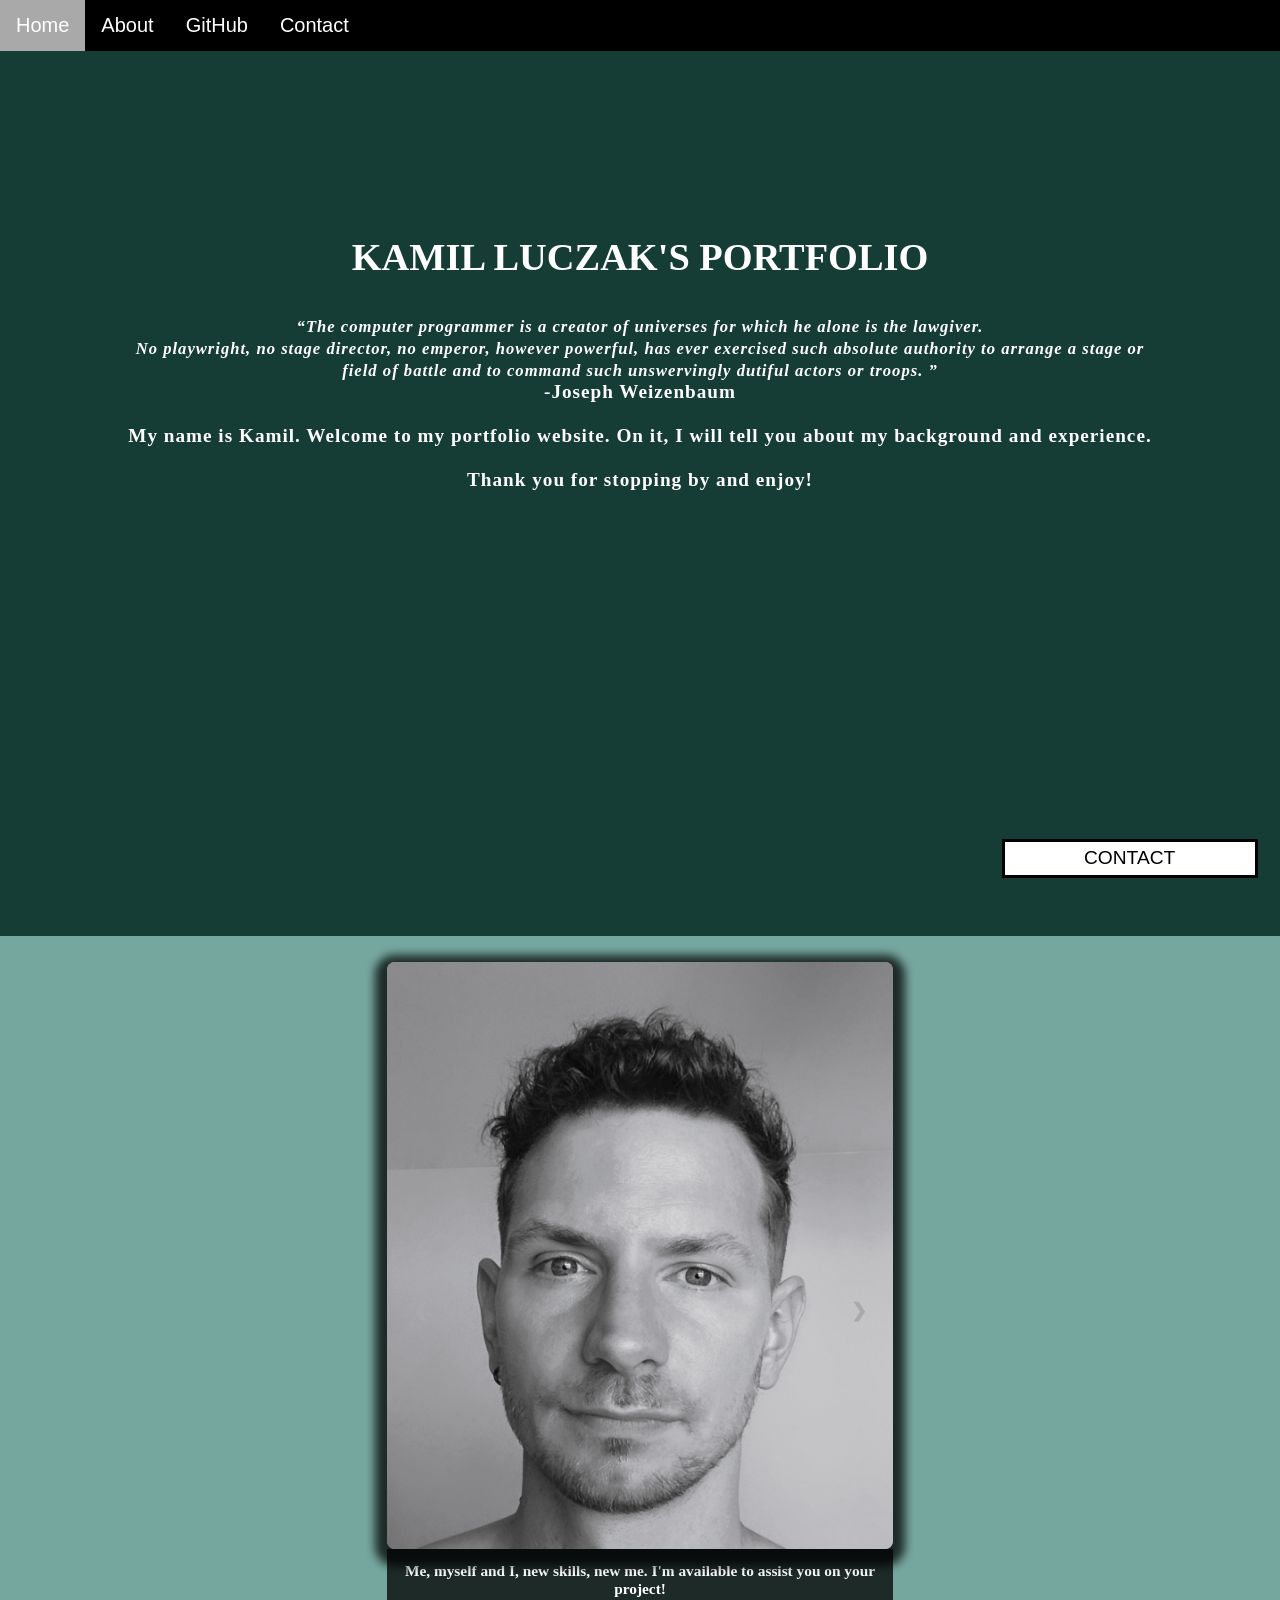
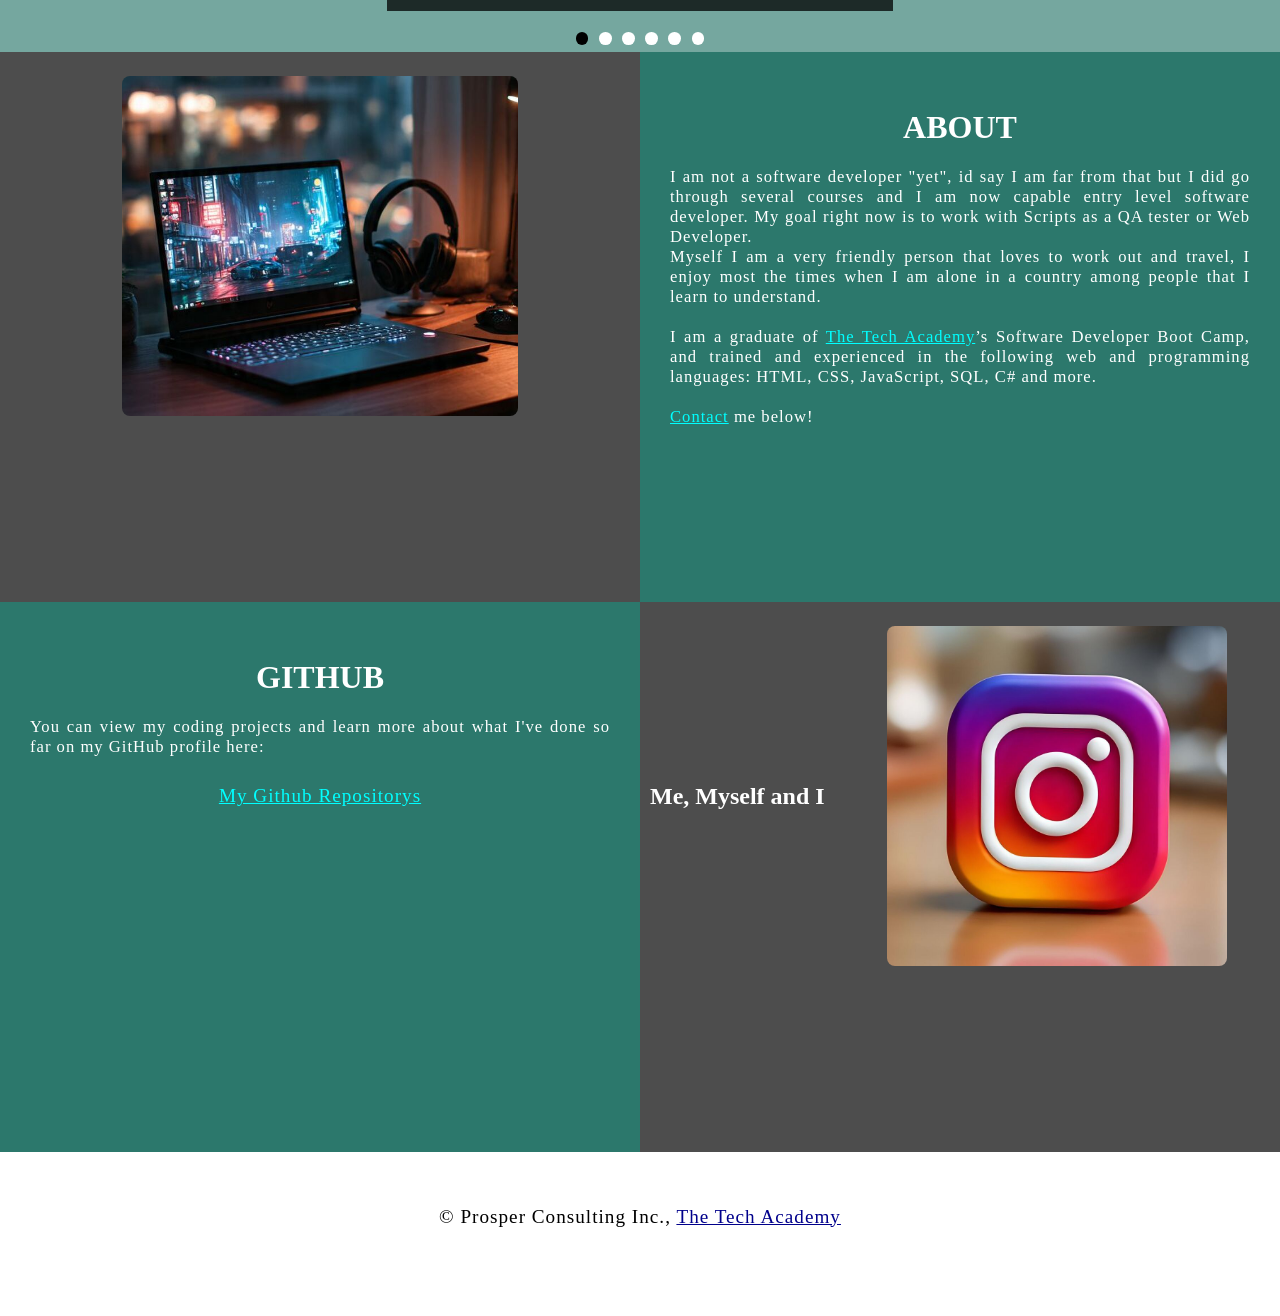
==== Final Assigment/index.html @ 20115d5b "a" ====
<!DOCTYPE html>
<html>
    <!--Head-->
    <head>
        <meta charset="UTF-8">
        <meta name="viewport" content="width=device-width" />
        <title>Kamil Luczak</title>
        <link rel="stylesheet" type="text/css" href="stylesheet/portfolio.css">
    </head>

    <!--Body-->
    <body class="Background">
        
        <!--Navbar-->
        <div class="Navbar">
            <a class="active" href="#Home">Home</a>
            <a href="#About">About</a>
            <a href="#GitHub">GitHub</a>
            <a href="#Contact">Contact</a>
        </div>

        <!--Breaks inserted to add space between navbar and the first heading-->
        <br>
        <br>

        <!--Background video-->
        <div id="Home">
            <video autoplay muted loop playsinline id="Typing_Video">
                <source src="images/video/matrix3.mp4" type="video/mp4">
                <!--Display message if video fails to run-->
                Your browser does not support HTML5 video.
            </video>
        </div>

        <!--Video text-->
        <div class="Video_Text">
            <h1 class="white-text">Kamil Luczak's Portfolio</h1>
            <strong>
                <p class="center">
                    <q>The computer programmer is a creator of universes for which he alone is the lawgiver.
                        <br>No playwright, no stage director, no emperor, however powerful, has ever exercised such absolute authority to arrange a stage or
                        <br>field of battle and to command such unswervingly dutiful actors or troops.
                    </q>
                    <br> -Joseph Weizenbaum
                    <br>
                    <br> My name is Kamil. Welcome to my portfolio website. On it, I will tell you about my background and experience.
                    <br>
                    <br> Thank you for stopping by and enjoy! 
                </p>
            </strong>
        </div>

                <!-- Slideshow section -->

<div id="Slideshow">

    <div id="Slideshow_Background">

        <div id="Slideshow_Container">

            <!-- Slide 1 -->
            <div class="mySlides fade">
                <img class="Slideshow_Images" src="images/picture_myself.png" alt="Your photo">
                <div class="text">Me, myself and I, new skills, new me. I'm available to assist you on your project!</div>
            </div>

            <!-- Slide 2 -->
            <div class="mySlides fade">
                <img class="Slideshow_Images" src="images/HTML_CSS_and_JavaScript.jpeg" alt="HTML CSS and JavaScript">
                <div class="text">I am a full-stack entry level Software Developer, trained in HTML, CSS, and JavaScript.</div>
            </div>

            <!-- Slide 3 -->
            <div class="mySlides fade">
                <img class="Slideshow_Images" src="images/Python.png" alt="Python">
                <div class="text">the popular programming language,</div>
            </div>

            <!-- Slide 4 -->
            <div class="mySlides fade">
                <img class="Slideshow_Images" src="images/C_Sharp_and_Dot_NET.png" alt="C# etc">
                <div class="text">C#, .NET framework, ASP.NET, MVC,</div>
            </div>

            <!-- Slide 5 -->
            <div class="mySlides fade">
                <img class="Slideshow_Images" src="images/SQL_and_Database.jpg" alt="SQL and Database">
                <div class="text">back end development, databases and SQL</div>
            </div>

            <!-- Slide 6 -->
            <div class="mySlides fade">
                <img class="Slideshow_Images" src="images/contasctme.jpg" alt="Contact">
                <div class="text">Get in touch with me!</div>
            </div>

            <!-- Previous and next buttons -->
            <a class="Previous" onclick="plusSlides(-1)">&#10094;</a>
            <a class="Next" onclick="plusSlides(1)">&#10095;</a>

        </div>

        <br>

        <!-- Slideshow dots -->
        <div style="text-align: center">
            <span class="dot" onclick="currentSlide(1)"></span>
            <span class="dot" onclick="currentSlide(2)"></span>
            <span class="dot" onclick="currentSlide(3)"></span>
            <span class="dot" onclick="currentSlide(4)"></span>
            <span class="dot" onclick="currentSlide(5)"></span>
            <span class="dot" onclick="currentSlide(6)"></span>
        </div>

    </div>

</div>

        <!--About section-->
        <div class="Row" id="About">

            <!--Left column-->
            <div class="Column_2">
                <img src="images/picture1.jpg" alt="Peaceful setup">
            </div>
            <!--Right column-->
            <div class="Column_1">
                <h1>About</h1>
                <p>
                    I am not a software developer "yet", id say I am far from that but I did go through several courses and I am now capable entry level software developer. My goal right now is to work with Scripts as a QA tester or Web Developer.
                    <br>
                    Myself I am a very friendly person that loves to work out and travel, I enjoy most the times when I am alone in a country
                    among people that I learn to understand. 
                    <br>
                    <br>I am a graduate of <a href="https://www.learncodinganywhere.com" target="_blank">The Tech Academy</a>’s Software Developer Boot Camp, and trained and experienced in the following web and programming languages: HTML, CSS, JavaScript, SQL, C# and more. 
                    <br>
                    <br><a href="#Contact">Contact</a> me below!
                </p>
            </div>
        </div>


        <!--GitHub section-->
        <div class="Row" id="GitHub">
            <!--Left column-->
            <div class="Column_1">
                <h1>GitHub</h1>
                <p>
                    You can view my coding projects and learn more about what I've done so far on my GitHub profile here:
                    <br>
                    <p class="center"><a href="https://github.com/Wrymouth38" target="_blank">My Github Repositorys</a></p>
                </p>
            </div>
            <!--Right column-->
            <div class="Column_2">
                <div class="Instagram_Container">
                    <h2 class="Instagram_Text">Me, Myself and I</h2>
                    <a href="https://www.instagram.com/blomkvist007/" target="_blank"><img src="images/instagram.jpg" alt="GitHub Logo"></a>
                </div>
            </div>
        </div>

        <!-- Contact section -->
<div id="Contact">

    <!-- Contact button -->
    <button onclick="openForm()" class="Pop_Up_Button">CONTACT</button>

    <!-- Contact popup -->
    <div class="form-popup" id="myForm">

        <form action="" method="POST" class="form-container">

            <h1>Contact</h1>

            <label for="Name">Name:</label>
            <input type="text" id="Name" name="Name" placeholder="Please enter your name here">

            <label for="Email">Email:</label>
            <input type="text" id="Email" name="Email" placeholder="Please enter your email here">

            <label for="Message">Message:</label>
            <input type="text" id="Message" name="Message" placeholder="Please write your message here">

            <button type="submit" class="btn">SUBMIT</button>

            <button type="button" class="cancel" onclick="closeForm()">CLOSE</button>

        </form>

    </div>

</div>

    <!--Footer section-->

    <footer>
            <p>
                <p class="center">&copy Prosper Consulting Inc., <a href="https://www.learncodinganywhere.com/" target="_blank">The Tech Academy</a></p>
                <br>
            </p>
    </footer>

    <script src="JS/portfolio.js"></script>

    </body>
</html>
---- Final Assigment/stylesheet/portfolio.css ----
/***** GENERAL STYLING *****/
/* Body */
body {
    margin: 0%  /* This ensures our site displays all the way to the edge of the browser screen */
}

/* Background color for the entire page */
.Background {
    background-color: #2c786c; /* Sets the background color of the page */
}

/* Heading 1 elements */
h1 {
    text-transform: uppercase; /* Capitalizing all h1 headings */
    font-family: "Trebuchet MS", Optima; /* Sets the font family of all h1 headings */
    text-align: center; /* Centering all h1 elements */
    margin-top: 3%; /* Adds a small margin above h1 elements */
    color: #fff; /* Changed to white for visibility on dark backgrounds */
    font-size: 2.5vw; /* This sets the font size of h1 elements to 2.5% of the viewport width */
}

/* Heading 1 element hover effect */
h1:hover {
    filter: grayscale(5%); /* Adds a slightly gray filter to the h1 headings when hovered over */
    transform: scale(1.1); /* When the h1 elements are hovered over they increase in size by 1.1 */
    transition: transform 1s; /* This causes the transformation to last 1 second */
}

/* Styling for portfolio title text */
.white-text {
    color: white; /* This is used to change the color of the portfolio title text */
    font-size: 3vw; 
    margin-bottom: 3vh;
    padding-top: 10vh;
}



/* Paragraph elements */
p {
    font-family: Perpetua, Rockwell Extra Bold;
    text-align: justify; /* Justify text within paragraph elements */
    letter-spacing: 1px; /* This expands the text slightly */
    font-size: 1.3vw;
    padding-left: 20px; /* Adds padding to the left of the paragraph element */
    padding-right: 20px; /* Adds padding to the right of the paragraph element */
    color: #fff; /* Changed to white for visibility on dark backgrounds */
}

/* Paragraph element hover effect */
p:hover {
    transition: transform 1s; /* This makes the transform effect last 1 second */
	transform: scale(1.01); /* This makes the paragraphs increase slightly in size when hovered over */
}

/* Center class - this applies to all elements with the class "center" */
.center {
    text-align: center; /* This center aligns the text */
    font-size: 1.5vw;
    padding: 1vh 2vw;
}

/* Center class hover effect - This only affects the quote, github link, and footer */
.center:hover {
    transition: transform 2s; /* This makes the transform effect last 2 seconds */
    transform: scale(1.1); /* This makes the elements with class "center" increase in size by 1.1 when hovered over */
}

/* Anchor elements */
a {
    color: #00ffff; /* Changed to cyan for visibility on dark backgrounds */
}

/* Quotation elements */
q {
    font-style: italic; /* This makes the quote italicized */
    font-size: 1.3vw;
}

/* Image elements */
img {
    
    border-radius: 8px; /* Gives all images slightly rounded corners */
    max-width: 100%; /* Ensures all images stay within the width of their container */
    height: 340px; /* Sets the height of all images */
    display: block; /* By specifying block display we can ensure our images are able to be centered */
    margin-left: auto; /* In combination with "margin-right: auto" this centers all images */
    margin-right: auto;
}

/* Image element hover effects */
img:hover {
	filter: grayscale(5%);  /* Brings back most of the image's color when hovered over */
    transition: transform 1s; /* Transition lasts 1 second */
}

/* Column 2 images - removes grayscale filter to display in color by default */
.Column_2 img {
    filter: grayscale(0%); /* Displays images in Column_2 in full color */
}

/* Instagram container - displays text on left and image centered */
.Instagram_Container {
    display: flex; /* Uses flexbox to arrange items in a row */
    align-items: center; /* Vertically centers items */
    gap: 20px; /* Adds spacing between text and image */
}

/* Instagram text styling */
.Instagram_Text {
    flex: 0 0 auto; /* Fixed width text - takes only what it needs */
    margin: 0; /* Removes default heading margin */
    font-size: 24px; /* Sets font size for the heading */
    color: #fff; /* Makes text white to match the dark background */
    text-align: left; /* Aligns text to the left */
}

/* Instagram link - centers the image */
.Instagram_Container a {
    flex: 1; /* Takes remaining space */
    display: flex; /* Makes it a flex container */
    justify-content: center; /* Centers the image */
    align-items: center; /* Vertically centers the image */
}


/* The @media rule is used in media queries to apply different styles for different media/types of devices */
/* On screens 576px and smaller the images will be 100px tall and centered vertically in the column */
@media screen and (max-width: 576px) {
    img {
        height: 100px;
        margin-top: 150px;
    }
}

/* Styling for footer element */
footer {
    padding: 2%; /* This gives the footer padding that is equal to 2% of the width of the element's area */
    background-color: white;
    color: black; /* Makes footer text black */
}

/* Footer paragraph text styling */
footer p {
    color: black; /* Makes footer paragraph text black */
}

/* Footer link styling */
footer a {
    color: #00008b; /* Dark blue for footer links */
}

/***** END OF GENERAL STYLING *****/

/***** NAVBAR STYLING *****/
.Navbar {
    overflow: hidden; /* This ensures that any content that overflows beyond the boundary of our nav bar is not displayed */
    background-color: black; /* This colors the navbar black */
    position: fixed; /* This keeps the navbar at the top of the screen as we scroll */
    top: 0; /* This ensures no space is displayed above the navbar */
    width: 100%; /* This makes the navbar span the entire width of the page */
    z-index: 1; /* This ensures other elements don't display over the navbar */
    -webkit-animation: moveNav 5s; /* This applies the moveNav animation below for Safari 4.0 - 8.0 */
    animation: moveNav 5s; /* This applies the moveNav animation for all other browsers */
}

/* moveNav animation effect for moving the nav bar in from the left of the screen */
@keyframes moveNav {
    from {left: -100vw;} /* The navbar is starting off screen to the left */
    to {left: 0vw;} /* This moves the navbar into place on the screen */
}

/* Navbar links */
.Navbar a {
    float: left; /* This specifies that the text floats on the left on the navbar */
    display: block; /* This ensures that other text will be displayed on the same line or row, instead of a new line */
    color: white; /* This is the font color for text on our navbar */
    padding: 14px 16px; /* This adds padding around our text */
    text-decoration: none; /* This gets rid of the underlines under the text on our navbar */
    font-family: Avant Garde, Helvetica; /* This specifies the font family for text on our navbar */
    font-size: 20px; /* This specifies the font size for text on our navbar */
    text-align: center; /* This centers the text within its container */
    position: relative; /* This sets the text relative to its normal positioning, allowing us to use the animation below */
    -webkit-animation: moveNavText 5.75s; /* Animation for Safari 4.0 - 8.0 */
    animation: moveNavText 5.75s; /* Applies the moveNavText animation for 5.75s */ 
}

/* moveNavText animation effect for moving the navbar text from above the view to the navbar */
@keyframes moveNavText {
    from {top: -100vw;} /* This sets the navbar text 100% above the viewport */
    to {top: 0vw;} /* This lowers the navbar text onto the navbar */
}

/* Screens 576px and smaller will display navbar links equally distributed */
@media screen and (max-width: 576px) {
    .Navbar a{
        width: 25%; /* This makes each link take up 1/4 of the navbar */
        font-size: 12px;
    }
}

/* Navbar hover effects */
.Navbar a:hover {
    background-color: #f4f4f4; /* Defines the background color that will display when you hover over the link */
    color: black; /* This defines the font color that will display when navbar a elements are hovered over */
    font-weight: bold; /* This makes the text on the navbar bold when hovered over */
}

/* Navbar home button */
.Navbar a.active { /* This targets the a element on the navbar with the "active" class */
    background-color: darkgray;
}
/***** END OF NAVBAR STYLING *****/

/***** VIDEO STYLING *****/
/* Formatting for background video */
#Typing_Video {
    position: fixed; /* This fixes the video to the page */
    right: 0; /* This ensures there is no space between the edge of the video and the edge of the page */
    bottom: 0; /* This ensures no space between the bottom of the video and the bottom of the page */
    min-width: 100%; /* This ensures the video is displayed across the full width of the page */
    min-height: 100%; /* This ensures the video covers the full height of the viewport */
    z-index: -1; /* This places the video behind the other elements on the page */
}

/* Screens that are 576px and smaller will not display the background video */
@media screen and (max-width: 576px) {
    #Typing_Video {
        display: none;
    }
}

/* Texts over the video */
.Video_Text {
    background: rgba(0, 0, 0, 0.5); /* This provides a semi-transparent background for the text to sit over */
    color: white; /* Makes the font color white */
    width: 100%; /* Ensures the video-text container fills the width of the video */
    padding: 8vh 2vw; /* This adds padding around the video-text container so that the background goes slightly beyond the text */
    position: relative; /* This sets the text relative to its normal positioning, allowing us to use the animation below */
    -webkit-animation: moveVideoText 5.75s;
    animation: moveVideoText 5.75s;
    height: 100vh;
}

/* This animation effect causes the overlay video text to move up from the bottom of the page upon page load */
@keyframes moveVideoText {
    from {top: -100vw;} /* This sets the position of the video text to above the viewport */
    to {top: 0vw;} /* This moves the video text to the normal positioning on the viewport */
}
/***** END OF VIDEO STYLING *****/

/********** SLIDESHOW STYLING *********/

#Slideshow_Background {
    background: rgba(255, 255, 255, 0.35);
}

.mySlides {
    display: none;    
}

#Slideshow_Container {
    width: 39.5vw;
    height: auto;
    padding-top: 2%;
    position: relative;
    margin: auto;
}

#Slideshow_container a {
    text-decoration: none;
}

.Slideshow_Images {
    
    height: auto;
    width: 100%;
    max-width: 800px;
    object-fit: cover;
    filter: grayscale(75%);
    box-shadow: 0px 5px 10px 12px rgba(0, 0, 0, 0.75); /* Adds a shadow to the slideshow images */
}

.Slideshow_Images:hover {
    filter: grayscale(0%);  /* Brings back most of the image's color when hovered over */
    transition: filter 1s; /* Transition lasts 1 second */
}

/***** END SLIDESHOW STYLING *****/

/***** PREVIOUS AND NEXT BUTTON STYLING *****/

.Previous, .Next {
    cursor: pointer;
    position: absolute;
    top: 50%;
    width: auto;
    padding: 2vw;
    color: darkgray;
    font-weight: bold;
    font-size: 1.5vw;
    user-select: none;
    transition: 0.6s ease;
}

.Next {
    right: 0;
}

.Previous:hover, .Next:hover {
    background-color: rgba(0, 0, 0, 0.8);
    color: white;
}

/***** END OF PREVIOUS AND NEXT ARROW STYLING *****/

/**** This CSS will put text inside the image with semi transparent background ****/

.text {
    color: white;
    padding: 1vw;
    width: 100%;
    text-align: center;
    font-size: 1.2vw;
    font-weight: bold;
    background-color: rgba(0, 0, 0, 0.75);
}

/*STYLING SLIDESHOW DOTS*/

.dot {
    cursor: pointer;
    height: 1vw;
    width: 1vw;
    margin: .25vw;
    background-color: white;
    border-radius: 50%;
    display: inline-block;
    transition: background-color 0.6s ease;
    z-index: 1;
}

.active, .dot:hover {
    background-color: black;
}

/*ADDING THE FADE ANIMATION*/

.fade {
    animation-name: fade;
    animation-duration: 1.5s;
}

@keyframes fade {
    from{
        opacity: .4;
    }

    to {
        opacity: 1;
    }
}

/***** TABLE STYLING -  this section covers the styling of the columns and rows within the table *****/
* { /* The asterisk is a universal selector that applies this effect to all elements on the page */
    box-sizing: border-box; /* This creates a box with a border within which we will place most of our text */
} 

.Column_1 {
    float: none;
    width: 50%; /* This ensures the column takes up half of the page width */
    padding: 10px;
    padding-top: 3%; /* This ensures there is space between the top of the column and our headings */
    min-height: 550px; /* This sets the height of the column to 400px -  this may need to be adjusted depending on the text you enter */
    background-color: #2c786c; /* Sets the background color of the columns with class Column_1 */
}

/* Screens 576px and smaller will display a scroll bar if the text overflows the column height */
@media screen and (max-width: 576px) {
    .Column_1 {
        overflow: auto;
    }
}

.Column_2 {
    float: none;
    width: 50%;
    padding: 10px;
    padding-top: 1.9%;
    min-height: 550px;
    background-color: #4d4d4d;
    
}

/* This class is applied to the columns in the final row, overriding the height and padding to provide more room for the contact form  while keeping the rest of the formatting from Column_1 or Column_2 */
.Column_tall {
    padding-top: 3.5%;
    height: 450px;
}

/* This inserts something after the content of selected elements (in this case the elements with class "Row") */
.Row {
    display: flex;
    align-items: stretch;
}
.Row:after {
	content: ""; /* By leaving this blank, we are allowing the footer (covered lower down) to be displayed - removing it makes the footer overwrite a column */
	display: table; /* The display property specifies the type of display behavior; the table value tells the browser to treat the element as a table */
	clear: both; /* This clears any other elements from floating on the left or the right of an element */
}
/***** END OF TABLE STYLING *****/

/***** CONTACT FORM STYLING *****/

.Pop_Up_Button {
    position:fixed;
    bottom: 1.75vw;
    right: 1.75vw;
    width: 20vw;
    background-color: white;
    color: black;
    border: solid black;
    cursor: pointer;
    -webkit-animation: movePopup 5s;
    animation: movePopup 5s;
    height: 3vw;
    font-size: 1.5vw;
}

@keyframes movePopup {
    from {
        right: -40vw;
    }

    to {
        right: 1.75vw;
    }
}

.Pop_Up_Button:hover {
    background-color: #2c786c;
    color: white;
}

.form-popup {
    z-index: 8;
    display: none;
    position: fixed;
    bottom: .5vw;
    right: .5vw;
}

.form-container {
    max-width: 49vw;
    padding: 1vw;
    background-color: white;
}

/* input[type=text] targets all text input sections of the contact form */

.form-container input[type=text] {
    width: 100%; /* This ensures the text boxes take up the full width of the contact form */
    padding: .93vw; /* This adds padding to the text boxes */
    margin: .6vw 0 .6vw 0; /* This adds a margin above and below the text boxes */
    border: none; /* This removes the border from the text boxes */
    background: Gainsboro; /* This sets the background color of the text boxes to light gray */
    font-size: 1vw; /* This sets the font size of the text boxes */
}

/*Form container styling*/
.form-container .btn {
    background-color: #2c786c;
    color: white;
    padding: 12px 20px;
    border: none;
    cursor: pointer;
    width: 100%;
    margin-bottom: 10px;
    opacity: 0.8;
}

.form-container .cancel {
    background-color: #2c786c;
    color: white;
    padding: 12px 20px;
    border: none;
    cursor: pointer;
    width: 100%;
    margin-bottom: 10px;
    opacity: 0.8;
}

.form-container .btn:hover,
.form-container .cancel:hover {
    opacity: 1;
}

/*End of form container styling*/

/* Hover effects for input boxes */
input[type=text]:hover {
    box-shadow: 0 0 5px #00004d inset; /* This creates a blue shadow in the text box when hovered over by the user */
}



/* Submit button */
input[type=submit] {
    background-color: black; /* Sets the background color of the submit button to black */
    color: white; /* Sets the font color of the Submit button to white */
    font-weight: bold; /* Makes the font of the submit button bold */
    padding: 12px 20px; /* Adds padding to the submit button */
    border: none; /* Removes the border from the submit button */
    border-radius: 4px; /* Gives the submit button the same rounded corners as the text boxes */
    cursor: pointer; /* Changes the cursor to pointer when over the submit button */
    display: block; /* Allows the submit button to be centered */
    margin-left: auto; /* In combination with "margin-right: auto" this will center the submit button */
    margin-right: auto;
    font-family: Perpetua, Rockwell Extra Bold;
}

/* Hover effect for submit button */
input[type=submit]:hover {
    background-color: white; /* Turns the background of the submit button white when the user hovers over it */
    color: black; /* Turns the font black when hovered over */
    transform: scale(1.5); /* Makes the button increase 1.5 times in size */
    transition: transform 1.5s; /* Makes the transform effect last 1.5 seconds */
}

/* Form element */
form {
    border-radius: 5px; /* Rounds the corners of the contact form */
    background-color: #f2f2f2; 
    padding: 10px; /* Adds padding to the contact form */
    font-family: "Trebuchet MS", Optima;
}
/***** END OF CONTACT FORM STYLING *****/
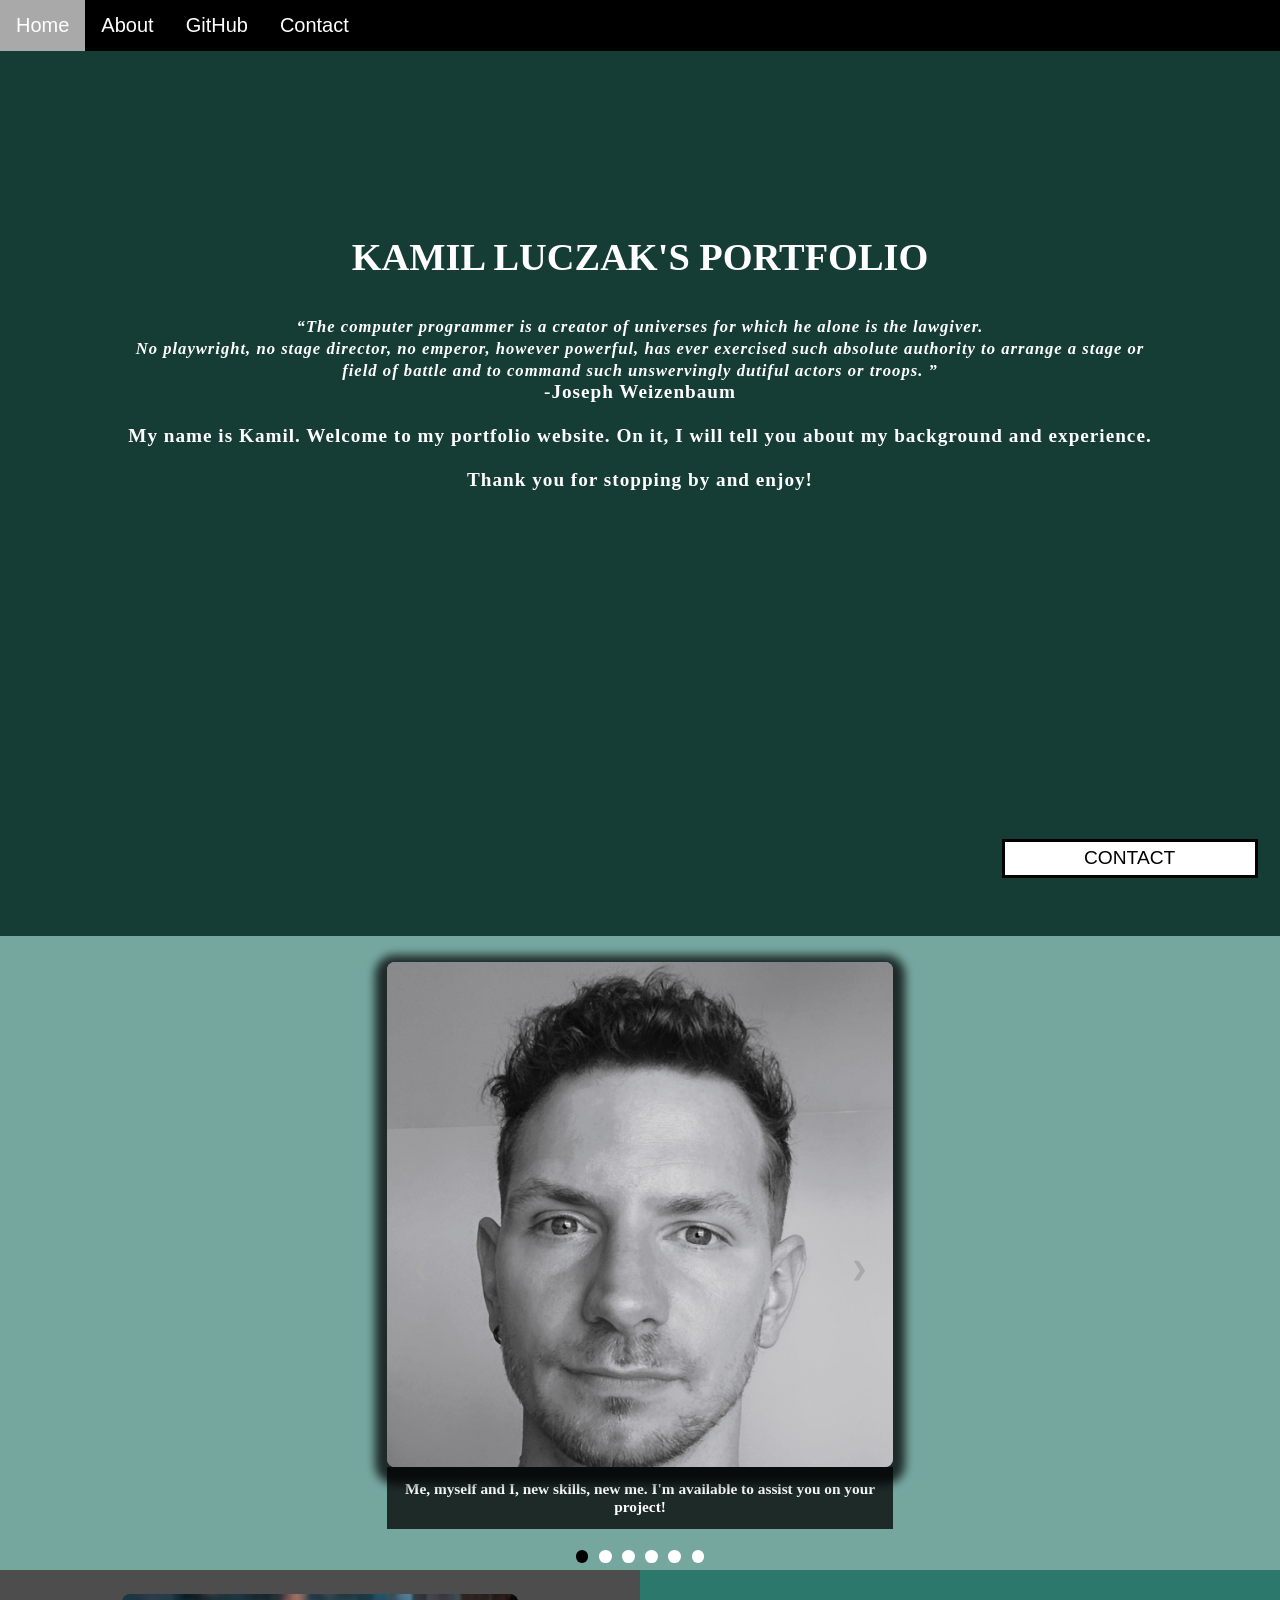
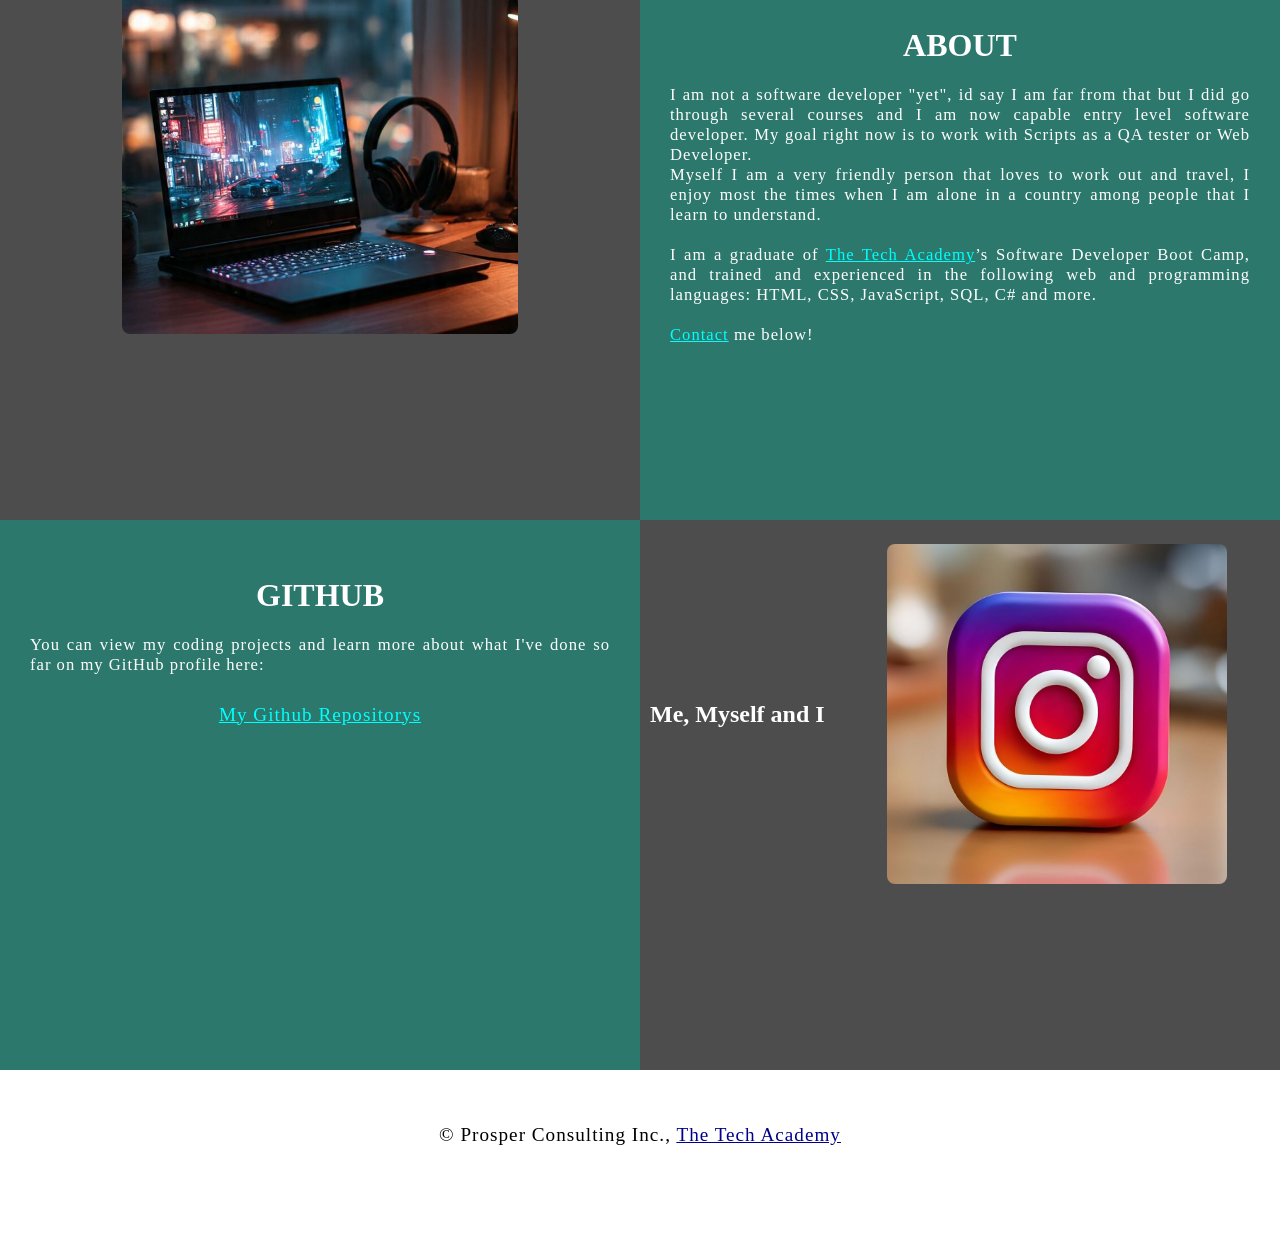
==== commit d130366b: "a" ====
--- a/Final Assigment/index.html
+++ b/Final Assigment/index.html
@@ -60,37 +60,37 @@
 
             <!-- Slide 1 -->
             <div class="mySlides fade">
-                <img class="Slideshow_Images" src="images/picture_myself.png" alt="Your photo">
+                <img class="Slideshow_Images" src="images/picture_myself_square.png" alt="Your photo">
                 <div class="text">Me, myself and I, new skills, new me. I'm available to assist you on your project!</div>
             </div>
 
             <!-- Slide 2 -->
             <div class="mySlides fade">
-                <img class="Slideshow_Images" src="images/HTML_CSS_and_JavaScript.jpeg" alt="HTML CSS and JavaScript">
+                <img class="Slideshow_Images" src="images/HTML_CSS_and_JavaScript_square.jpeg" alt="HTML CSS and JavaScript">
                 <div class="text">I am a full-stack entry level Software Developer, trained in HTML, CSS, and JavaScript.</div>
             </div>
 
             <!-- Slide 3 -->
             <div class="mySlides fade">
-                <img class="Slideshow_Images" src="images/Python.png" alt="Python">
+                <img class="Slideshow_Images" src="images/Python_square.png" alt="Python">
                 <div class="text">the popular programming language,</div>
             </div>
 
             <!-- Slide 4 -->
             <div class="mySlides fade">
-                <img class="Slideshow_Images" src="images/C_Sharp_and_Dot_NET.png" alt="C# etc">
+                <img class="Slideshow_Images" src="images/C_Sharp_and_Dot_NET_square.png" alt="C# etc">
                 <div class="text">C#, .NET framework, ASP.NET, MVC,</div>
             </div>
 
             <!-- Slide 5 -->
             <div class="mySlides fade">
-                <img class="Slideshow_Images" src="images/SQL_and_Database.jpg" alt="SQL and Database">
+                <img class="Slideshow_Images" src="images/SQL_and_Database_square.png" alt="SQL and Database">
                 <div class="text">back end development, databases and SQL</div>
             </div>
 
             <!-- Slide 6 -->
             <div class="mySlides fade">
-                <img class="Slideshow_Images" src="images/contasctme.jpg" alt="Contact">
+                <img class="Slideshow_Images" src="images/Contact_square.png" alt="Contact">
                 <div class="text">Get in touch with me!</div>
             </div>
 
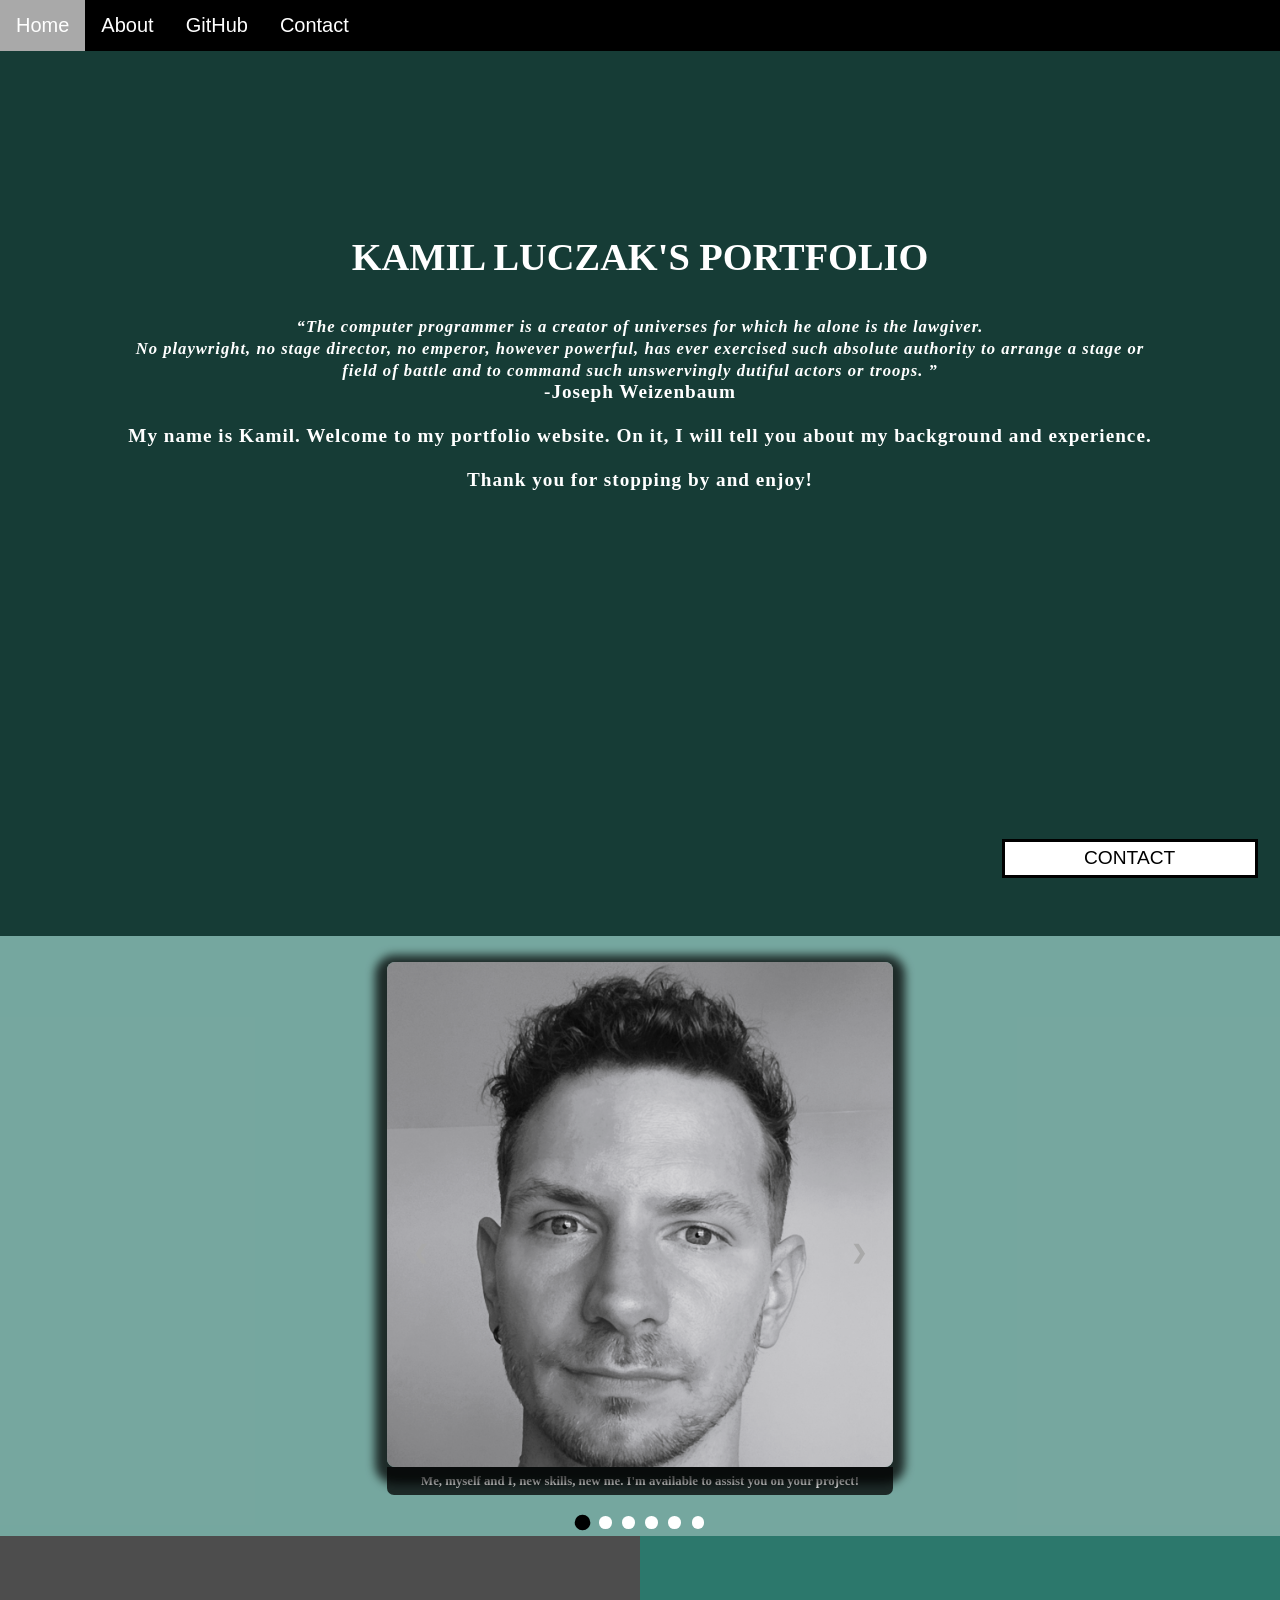
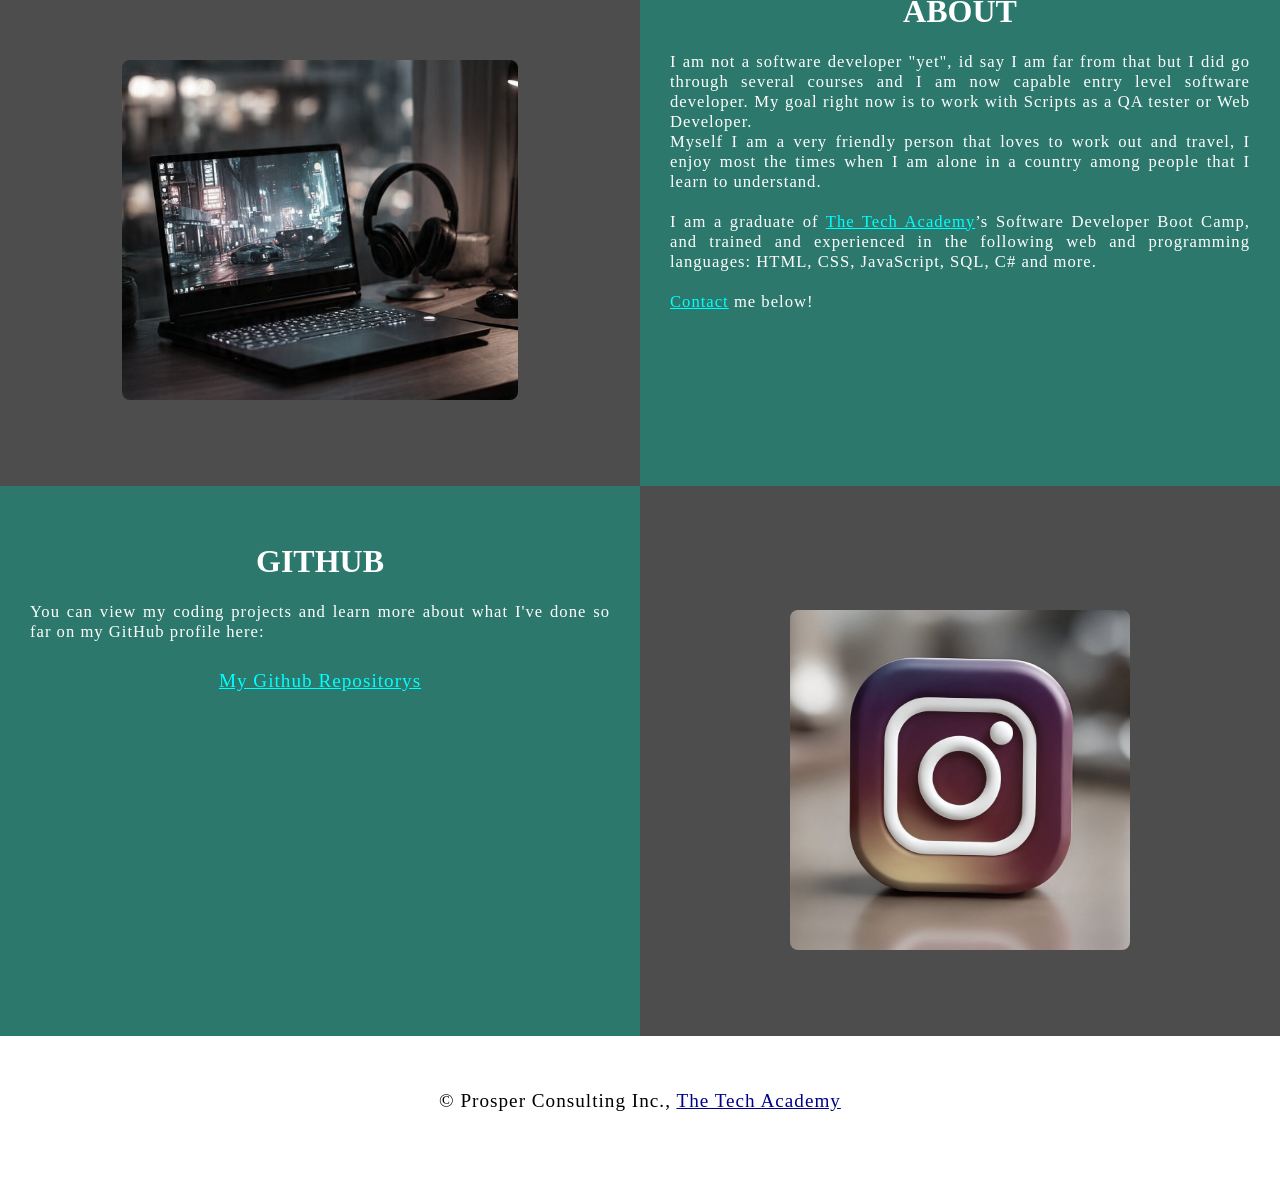
==== commit 995e9338: "a" ====
--- a/Final Assigment/index.html
+++ b/Final Assigment/index.html
@@ -84,13 +84,13 @@
 
             <!-- Slide 5 -->
             <div class="mySlides fade">
-                <img class="Slideshow_Images" src="images/SQL_and_Database_square.png" alt="SQL and Database">
+                <img class="Slideshow_Images" src="images/SQL_and_Database_square.jpg" alt="SQL and Database">
                 <div class="text">back end development, databases and SQL</div>
             </div>
 
             <!-- Slide 6 -->
             <div class="mySlides fade">
-                <img class="Slideshow_Images" src="images/Contact_square.png" alt="Contact">
+                <img class="Slideshow_Images" src="images/contasctme_square.jpg" alt="Contact">
                 <div class="text">Get in touch with me!</div>
             </div>
 
@@ -154,8 +154,8 @@
             <!--Right column-->
             <div class="Column_2">
                 <div class="Instagram_Container">
-                    <h2 class="Instagram_Text">Me, Myself and I</h2>
-                    <a href="https://www.instagram.com/blomkvist007/" target="_blank"><img src="images/instagram.jpg" alt="GitHub Logo"></a>
+                    <a href="https://www.instagram.com/blomkvist007/" target="_blank">
+                        <img src="images/instagram.jpg" alt="Instagram Logo"></a>
                 </div>
             </div>
         </div>
--- a/Final Assigment/stylesheet/portfolio.css
+++ b/Final Assigment/stylesheet/portfolio.css
@@ -94,14 +94,10 @@
     transition: transform 1s; /* Transition lasts 1 second */
 }
 
-/* Column 2 images - removes grayscale filter to display in color by default */
-.Column_2 img {
-    filter: grayscale(0%); /* Displays images in Column_2 in full color */
-}
-
 /* Instagram container - displays text on left and image centered */
 .Instagram_Container {
     display: flex; /* Uses flexbox to arrange items in a row */
+    justify-content: center; /* Centers items horizontally */
     align-items: center; /* Vertically centers items */
     gap: 20px; /* Adds spacing between text and image */
 }
@@ -256,7 +252,9 @@
 }
 
 .mySlides {
-    display: none;    
+    display: none; 
+    position: relative;
+    height:auto; 
 }
 
 #Slideshow_Container {
@@ -301,10 +299,12 @@
     font-size: 1.5vw;
     user-select: none;
     transition: 0.6s ease;
+    border-radius: 0 3px 3px 0;
 }
 
 .Next {
     right: 0;
+    border-radius: 3px 0 0 3px;
 }
 
 .Previous:hover, .Next:hover {
@@ -318,12 +318,14 @@
 
 .text {
     color: white;
-    padding: 1vw;
+    padding: .5vw;
     width: 100%;
     text-align: center;
-    font-size: 1.2vw;
+    font-size: 1vw;
     font-weight: bold;
     background-color: rgba(0, 0, 0, 0.75);
+    bottom: 0;
+    border-radius: 0 0 7px 7px;
 }
 
 /*STYLING SLIDESHOW DOTS*/
@@ -336,12 +338,16 @@
     background-color: white;
     border-radius: 50%;
     display: inline-block;
-    transition: background-color 0.6s ease;
+    transition: background-color 0.6s ease, transform 0.3s ease; /* This adds a transition effect for the background color and transform properties */
     z-index: 1;
 }
 
 .active, .dot:hover {
     background-color: black;
+}
+
+.dot.active {
+    transform: scale(1.2); /* This makes the active dot increase in size by 1.2 */
 }
 
 /*ADDING THE FADE ANIMATION*/
@@ -389,7 +395,18 @@
     padding-top: 1.9%;
     min-height: 550px;
     background-color: #4d4d4d;
-    
+}
+
+/* Column 2 images - removes grayscale filter to display in color by default */
+.Column_2 img {
+    filter: grayscale(75%); /* Displays images in Column_2 in full color */
+    position: relative; /* This sets the image relative to its normal positioning, allowing us to use the animation below */
+    top: 100px;
+}
+
+.Column_2 img:hover {
+    filter: grayscale(0%);
+    transition: filter 1s;
 }
 
 /* This class is applied to the columns in the final row, overriding the height and padding to provide more room for the contact form  while keeping the rest of the formatting from Column_1 or Column_2 */
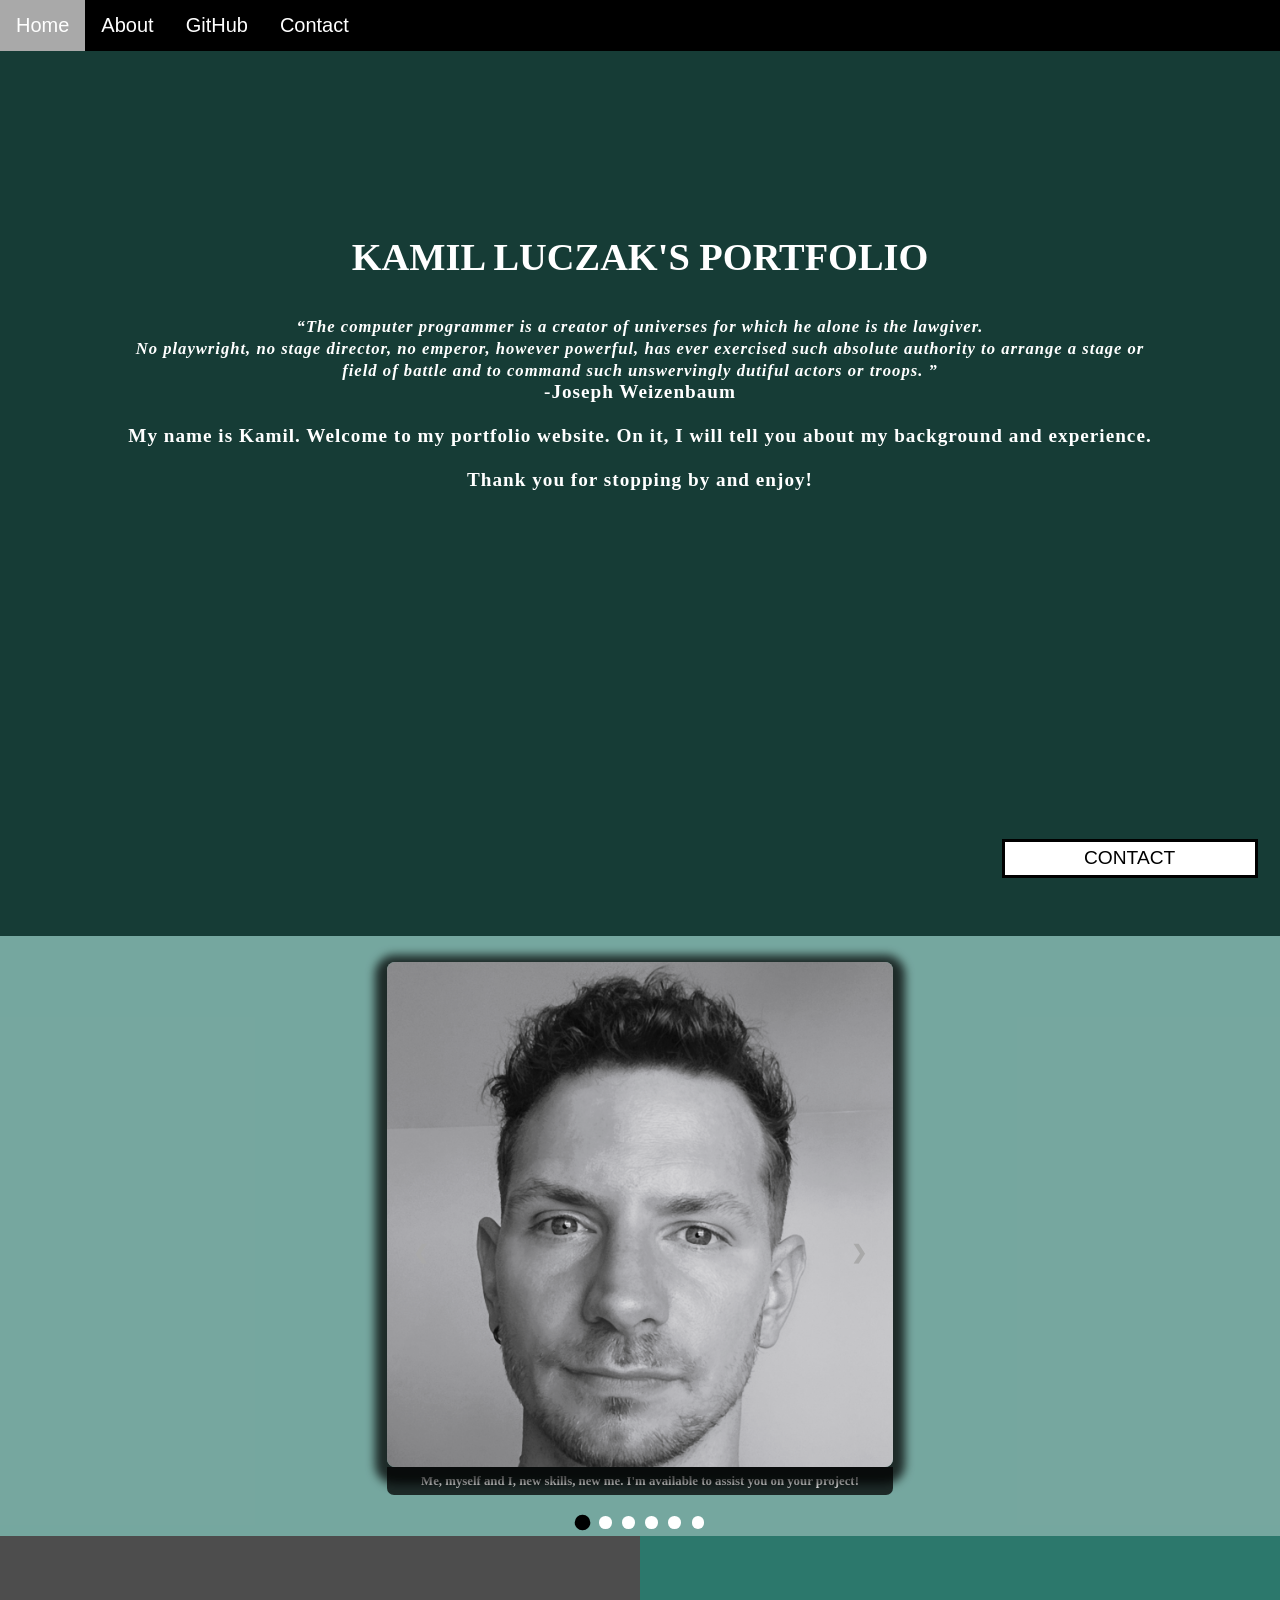
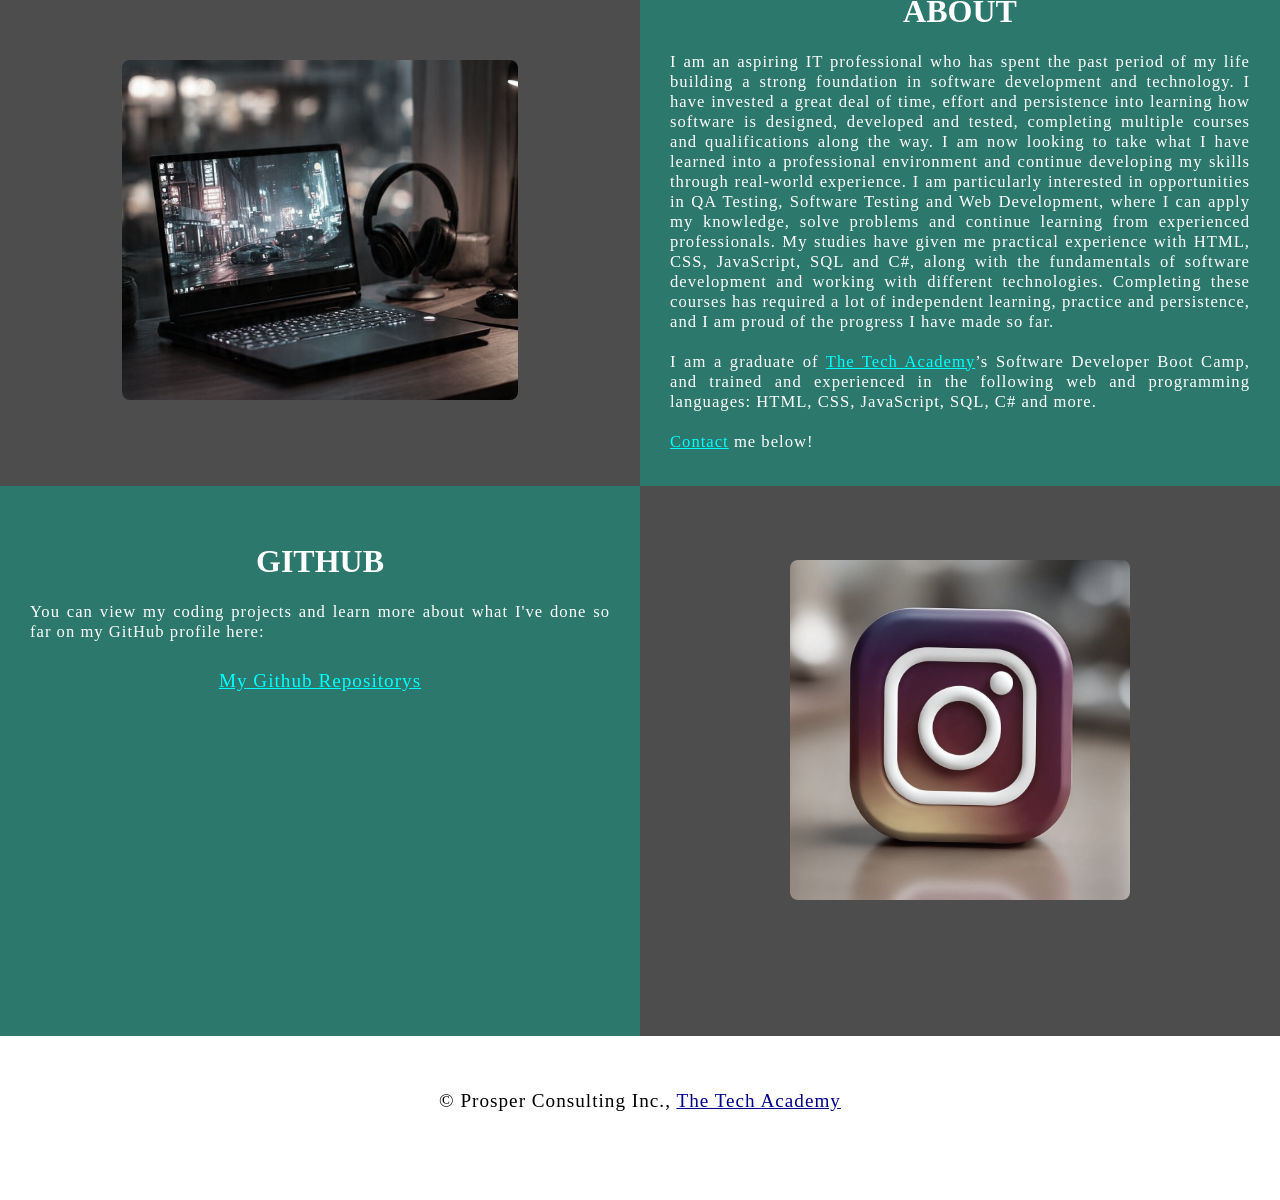
==== commit 22944f29: "Update index.html" ====
--- a/Final Assigment/index.html
+++ b/Final Assigment/index.html
@@ -127,10 +127,11 @@
             <div class="Column_1">
                 <h1>About</h1>
                 <p>
-                    I am not a software developer "yet", id say I am far from that but I did go through several courses and I am now capable entry level software developer. My goal right now is to work with Scripts as a QA tester or Web Developer.
-                    <br>
-                    Myself I am a very friendly person that loves to work out and travel, I enjoy most the times when I am alone in a country
-                    among people that I learn to understand. 
+                    I am an aspiring IT professional who has spent the past period of my life building a strong foundation in software development and technology. I have invested a great deal of time, effort and persistence into learning how software is designed, developed and tested, completing multiple courses and qualifications along the way.
+
+I am now looking to take what I have learned into a professional environment and continue developing my skills through real-world experience. I am particularly interested in opportunities in QA Testing, Software Testing and Web Development, where I can apply my knowledge, solve problems and continue learning from experienced professionals.
+
+My studies have given me practical experience with HTML, CSS, JavaScript, SQL and C#, along with the fundamentals of software development and working with different technologies. Completing these courses has required a lot of independent learning, practice and persistence, and I am proud of the progress I have made so far.
                     <br>
                     <br>I am a graduate of <a href="https://www.learncodinganywhere.com" target="_blank">The Tech Academy</a>’s Software Developer Boot Camp, and trained and experienced in the following web and programming languages: HTML, CSS, JavaScript, SQL, C# and more. 
                     <br>
--- a/Final Assigment/stylesheet/portfolio.css
+++ b/Final Assigment/stylesheet/portfolio.css
@@ -99,16 +99,6 @@
     display: flex; /* Uses flexbox to arrange items in a row */
     justify-content: center; /* Centers items horizontally */
     align-items: center; /* Vertically centers items */
-    gap: 20px; /* Adds spacing between text and image */
-}
-
-/* Instagram text styling */
-.Instagram_Text {
-    flex: 0 0 auto; /* Fixed width text - takes only what it needs */
-    margin: 0; /* Removes default heading margin */
-    font-size: 24px; /* Sets font size for the heading */
-    color: #fff; /* Makes text white to match the dark background */
-    text-align: left; /* Aligns text to the left */
 }
 
 /* Instagram link - centers the image */
@@ -409,6 +399,13 @@
     transition: filter 1s;
 }
 
+/*Instagram image styling */
+
+.Instagram_Container img {
+    position: relative; /* This sets the image relative to its normal positioning, allowing us to use the animation below */
+    top: 50px; /* This moves the image down 100px from its normal position */
+}
+
 /* This class is applied to the columns in the final row, overriding the height and padding to provide more room for the contact form  while keeping the rest of the formatting from Column_1 or Column_2 */
 .Column_tall {
     padding-top: 3.5%;
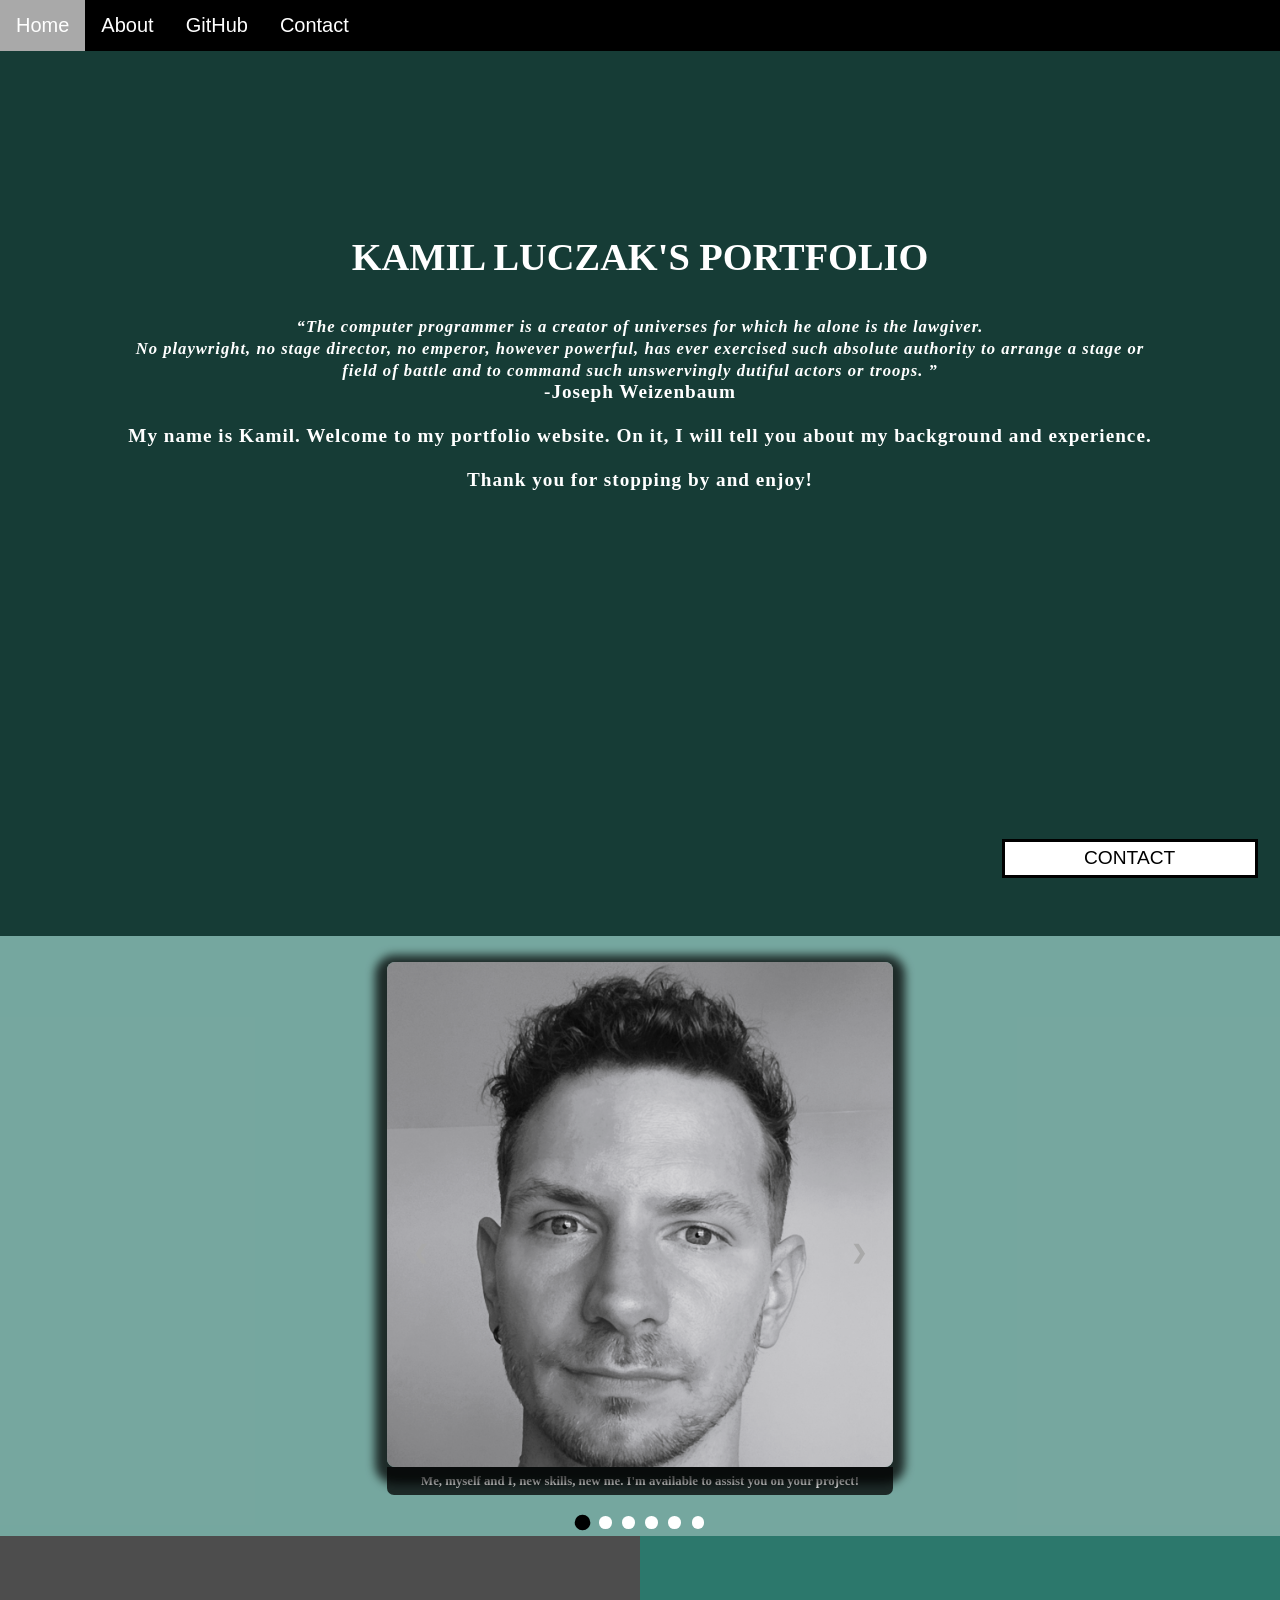
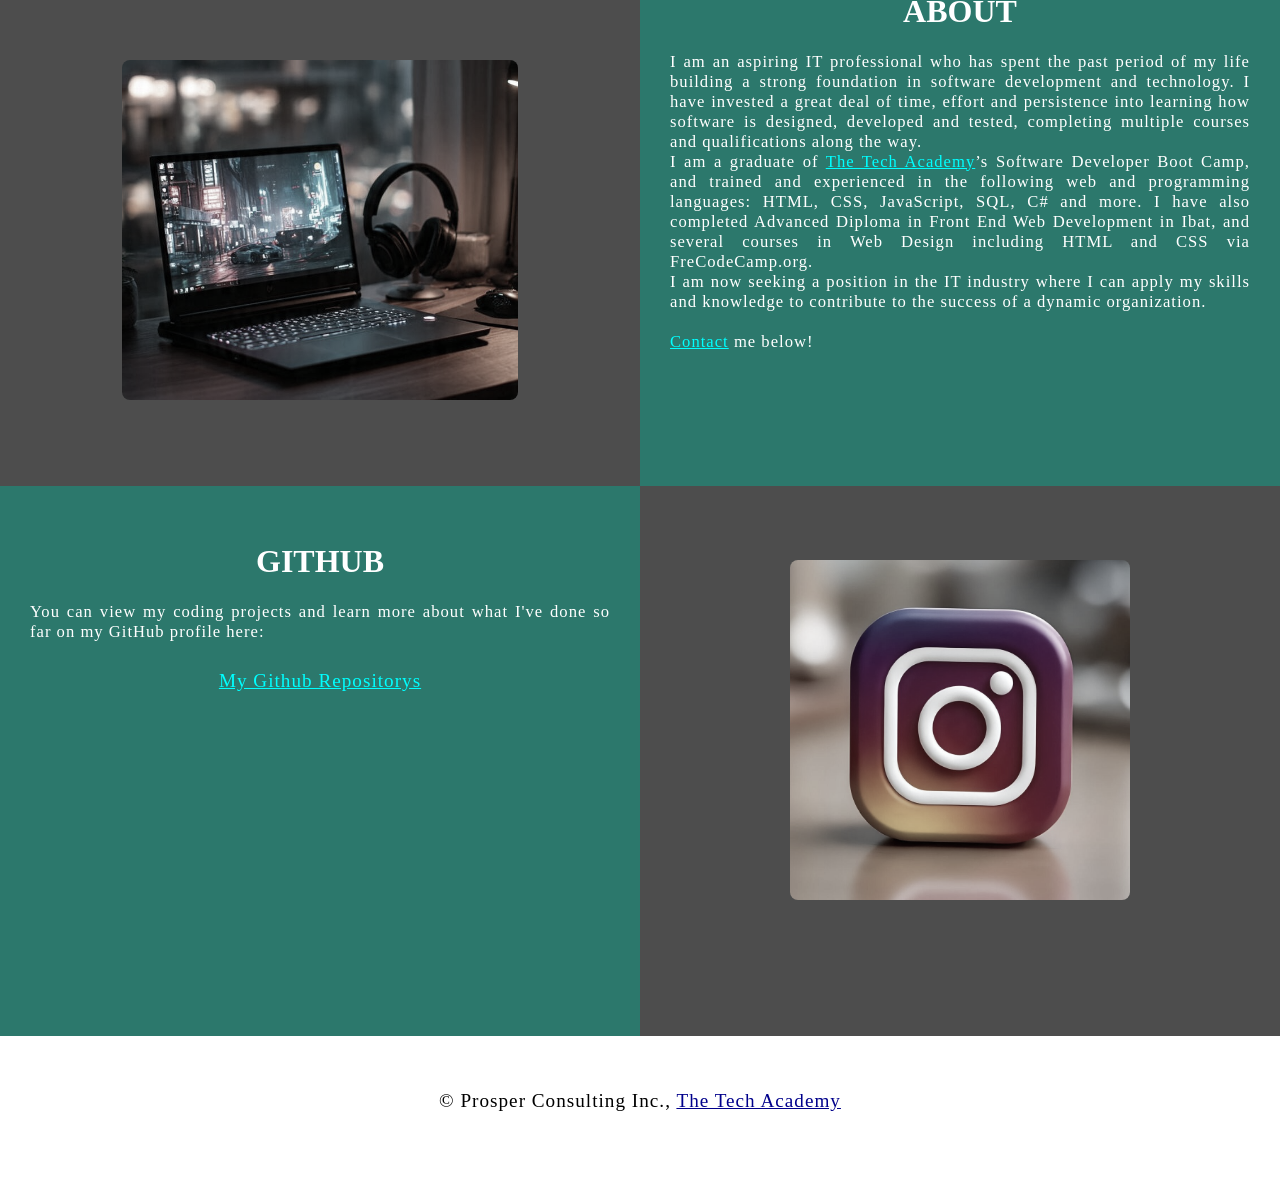
==== commit c280c972: "Update index.html" ====
--- a/Final Assigment/index.html
+++ b/Final Assigment/index.html
@@ -127,13 +127,11 @@
             <div class="Column_1">
                 <h1>About</h1>
                 <p>
-                    I am an aspiring IT professional who has spent the past period of my life building a strong foundation in software development and technology. I have invested a great deal of time, effort and persistence into learning how software is designed, developed and tested, completing multiple courses and qualifications along the way.
-
-I am now looking to take what I have learned into a professional environment and continue developing my skills through real-world experience. I am particularly interested in opportunities in QA Testing, Software Testing and Web Development, where I can apply my knowledge, solve problems and continue learning from experienced professionals.
-
-My studies have given me practical experience with HTML, CSS, JavaScript, SQL and C#, along with the fundamentals of software development and working with different technologies. Completing these courses has required a lot of independent learning, practice and persistence, and I am proud of the progress I have made so far.
-                    <br>
-                    <br>I am a graduate of <a href="https://www.learncodinganywhere.com" target="_blank">The Tech Academy</a>’s Software Developer Boot Camp, and trained and experienced in the following web and programming languages: HTML, CSS, JavaScript, SQL, C# and more. 
+                    I am an aspiring IT professional who has spent the past period of my life building a strong foundation in software development and technology. 
+                    I have invested a great deal of time, effort and persistence into learning how software is designed, developed and tested, completing multiple courses and qualifications along the way.
+                    <br>I am a graduate of <a href="https://www.learncodinganywhere.com" target="_blank">The Tech Academy</a>’s Software Developer Boot Camp, and trained and experienced in the following web and programming languages: HTML, CSS, JavaScript, SQL, C# and more.
+                    I have also completed Advanced Diploma in Front End Web Development in Ibat, and several courses in Web Design including HTML and CSS via FreCodeCamp.org.<br>
+                    I am now seeking a position in the IT industry where I can apply my skills and knowledge to contribute to the success of a dynamic organization.
                     <br>
                     <br><a href="#Contact">Contact</a> me below!
                 </p>
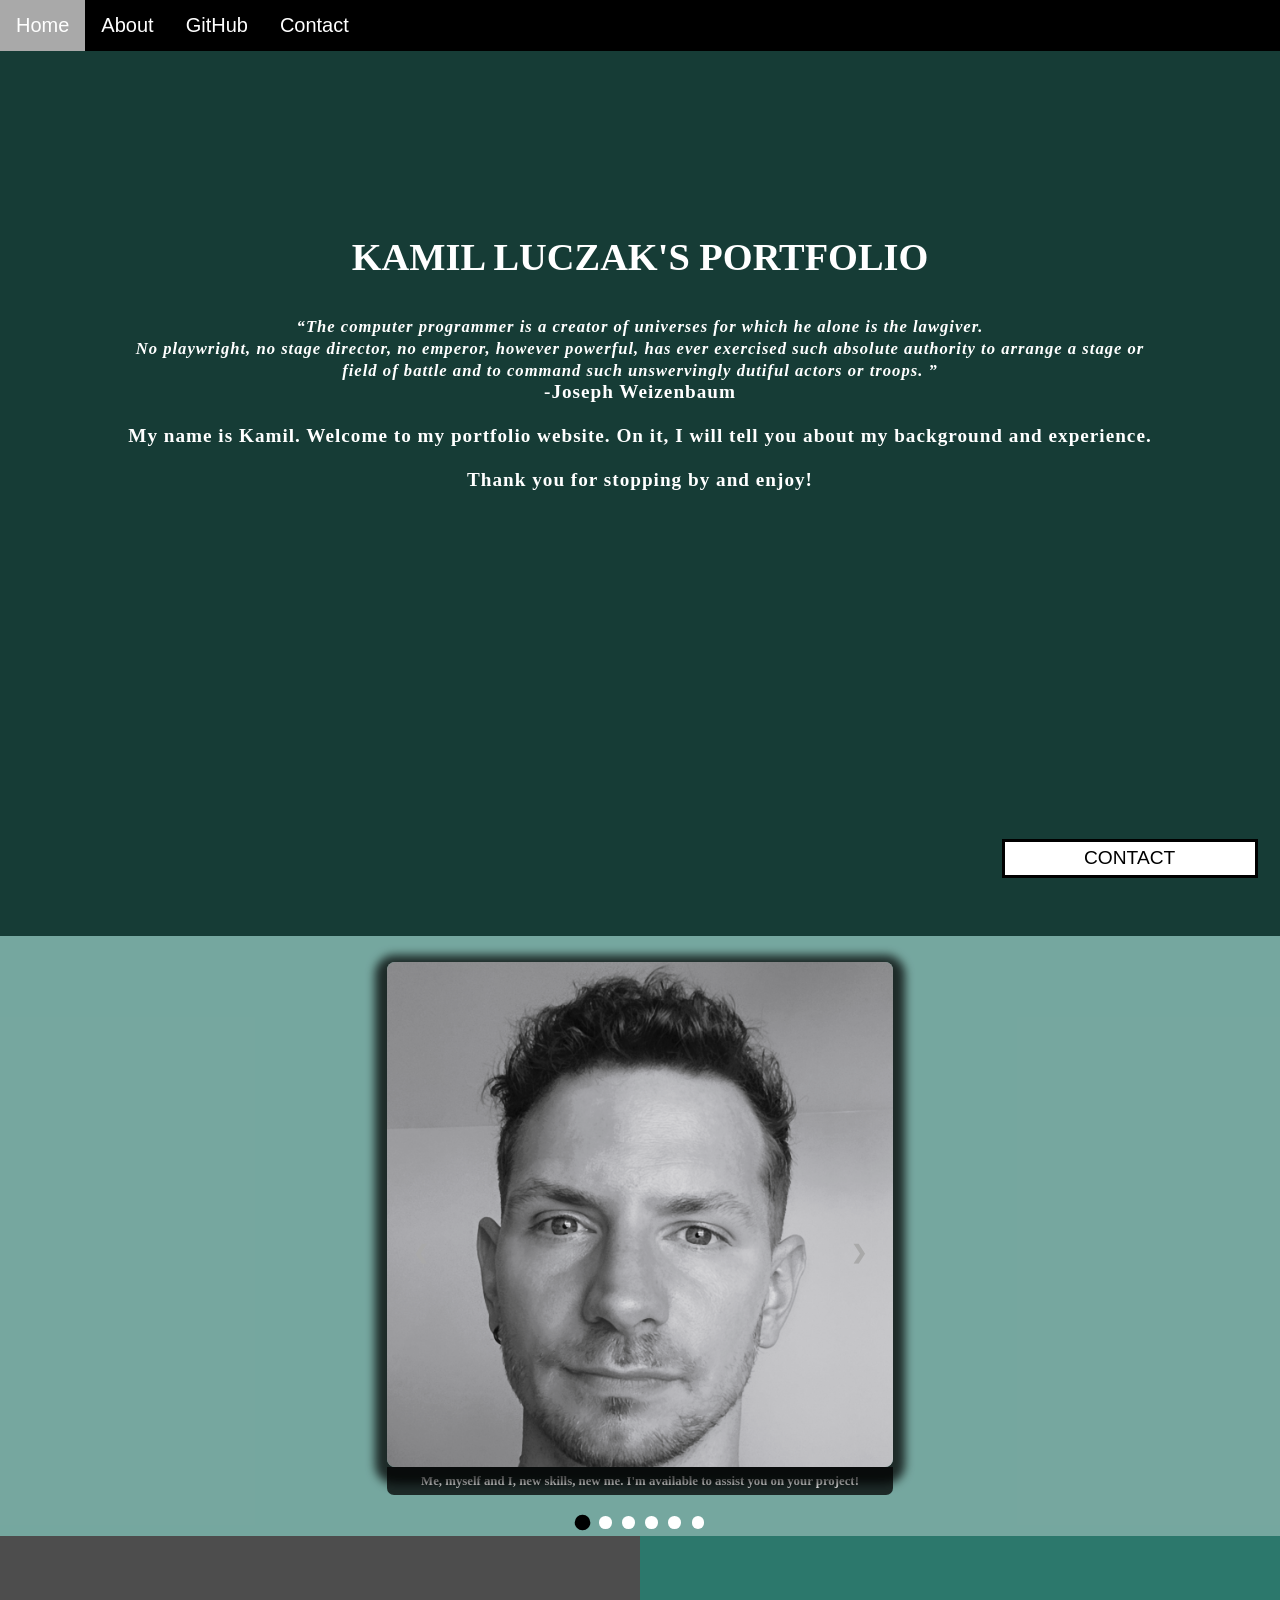
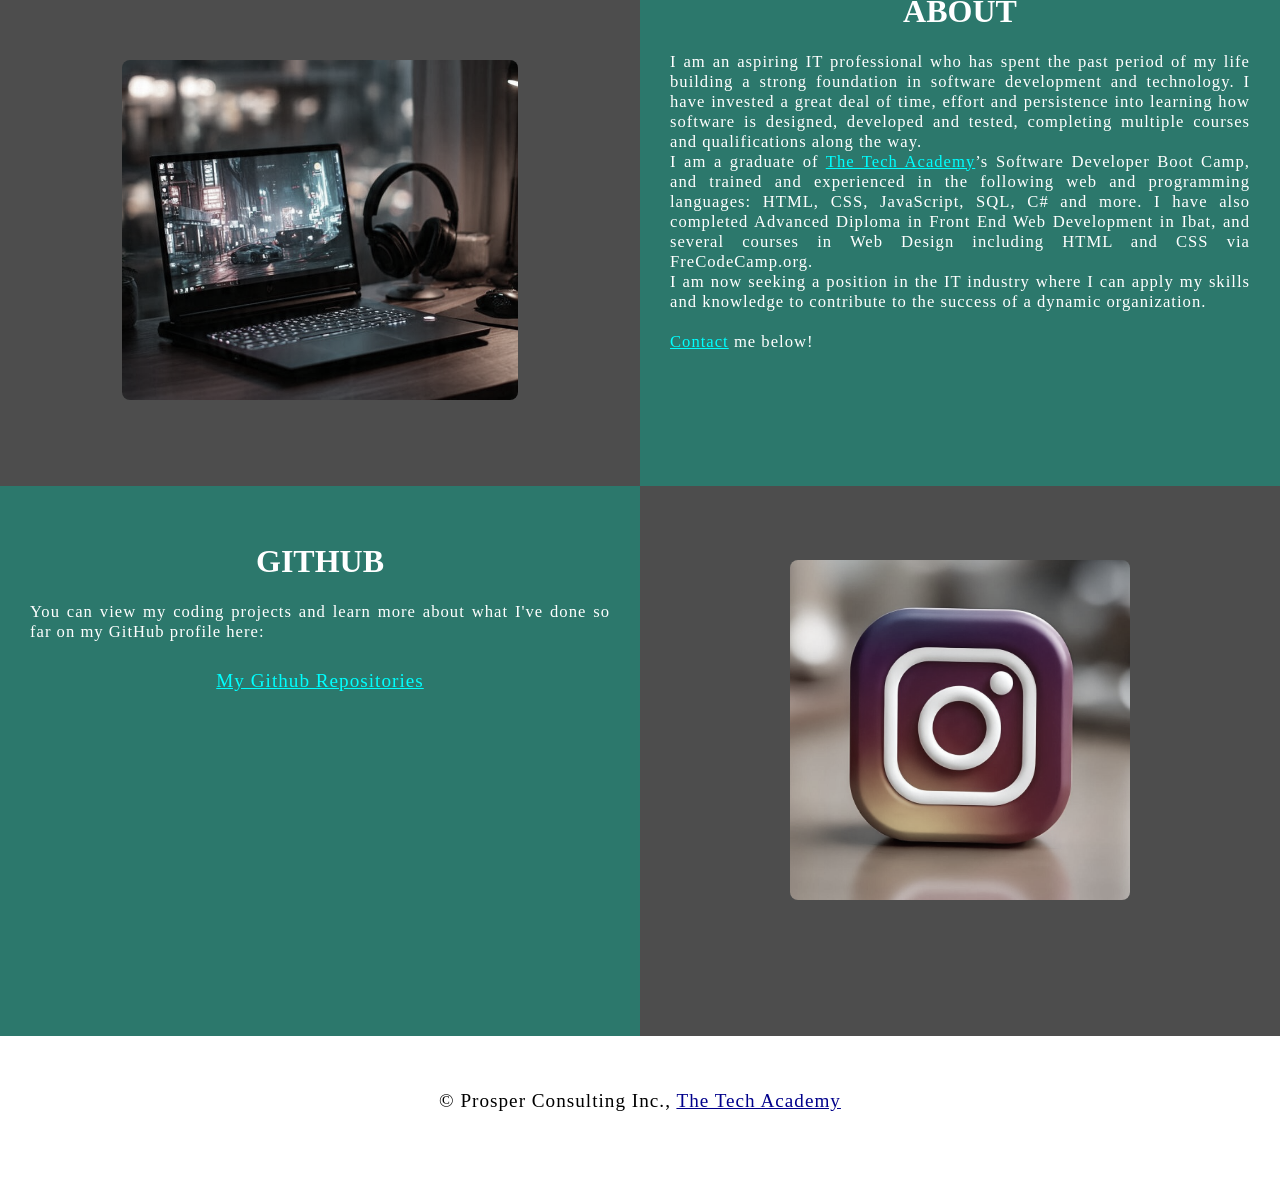
==== commit 4514d77f: "Update index.html" ====
--- a/Final Assigment/index.html
+++ b/Final Assigment/index.html
@@ -90,7 +90,7 @@
 
             <!-- Slide 6 -->
             <div class="mySlides fade">
-                <img class="Slideshow_Images" src="images/contasctme_square.jpg" alt="Contact">
+                <img class="Slideshow_Images" src="images/contactme_square.jpg" alt="Contact">
                 <div class="text">Get in touch with me!</div>
             </div>
 
@@ -147,7 +147,7 @@
                 <p>
                     You can view my coding projects and learn more about what I've done so far on my GitHub profile here:
                     <br>
-                    <p class="center"><a href="https://github.com/Wrymouth38" target="_blank">My Github Repositorys</a></p>
+                    <p class="center"><a href="https://github.com/Wrymouth38" target="_blank">My Github Repositories</a></p>
                 </p>
             </div>
             <!--Right column-->
--- a/Final Assigment/stylesheet/portfolio.css
+++ b/Final Assigment/stylesheet/portfolio.css
@@ -178,10 +178,19 @@
 }
 
 /* Screens 576px and smaller will display navbar links equally distributed */
-@media screen and (max-width: 576px) {
+@media screen and (max-width: 576px) and (max-width: 900px) {
+
     .Navbar a{
         width: 25%; /* This makes each link take up 1/4 of the navbar */
         font-size: 12px;
+    }
+}
+
+@media screen and (min-width: 576px) and (max-width: 900px) {
+
+    .Navbar a{
+        font-size: 15px; /* This makes the font size of the navbar links smaller on screens between 576px and 900px */
+        padding: 10px 12px; /* This makes the padding around the navbar links smaller on screens between 576px and 900px */ 
     }
 }
 
@@ -421,6 +430,14 @@
 	content: ""; /* By leaving this blank, we are allowing the footer (covered lower down) to be displayed - removing it makes the footer overwrite a column */
 	display: table; /* The display property specifies the type of display behavior; the table value tells the browser to treat the element as a table */
 	clear: both; /* This clears any other elements from floating on the left or the right of an element */
+}
+
+@media screen and (max-width: 900px) {
+
+    .Column_1,
+    .Column_2 {
+        width: 100%;
+    }
 }
 /***** END OF TABLE STYLING *****/
 
